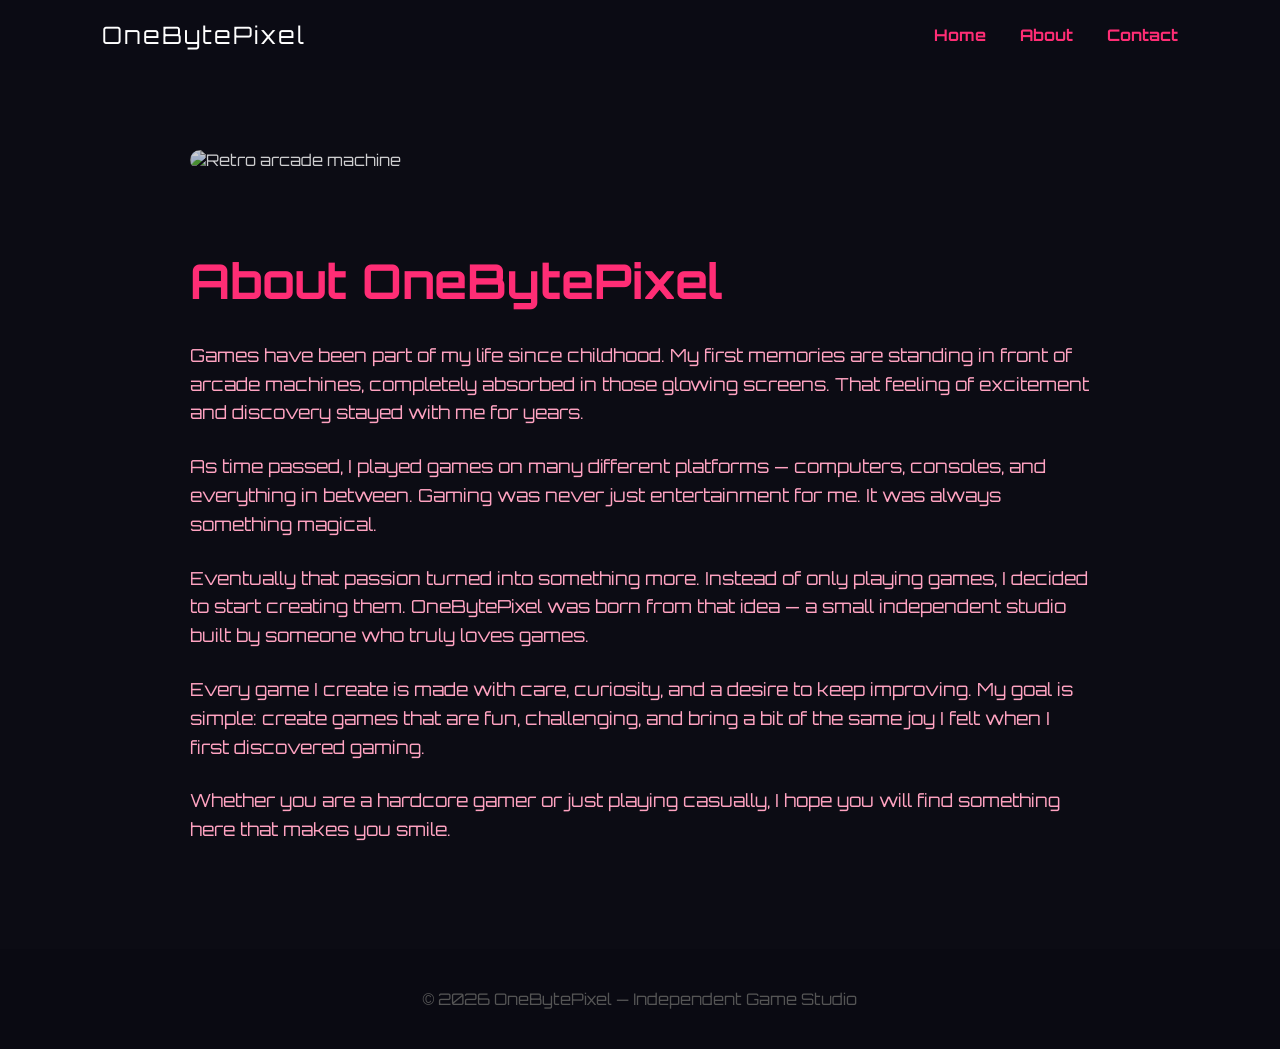
==== about.html @ 666f04f7 "Add files via upload" ====
<!DOCTYPE html>
<html lang="en">
<head>
<meta charset="UTF-8">
<meta name="viewport" content="width=device-width, initial-scale=1.0">
<title>About — OneBytePixel</title>

<link href="https://fonts.googleapis.com/css2?family=Orbitron:wght@400;700&display=swap" rel="stylesheet">

<style>
body{
    font-family:'Orbitron', sans-serif;
    background:#0c0c14;
    color:#fff;
    margin:0;
}

nav{
    display:flex;
    justify-content:space-between;
    align-items:center;
    padding:20px 8%;
    background:rgba(12,12,20,0.8);
}

nav .logo{
    font-size:24px;
    letter-spacing:2px;
}

nav a{
    color:#ff2d75;
    text-decoration:none;
    margin-left:30px;
    font-weight:700;
}

.about{
    padding:80px 8%;
    max-width:900px;
    margin:auto;
}

.about h1{
    font-size:48px;
    color:#ff2d75;
    margin-bottom:30px;
}

.about p{
    font-size:18px;
    color:#ffa3c1;
    margin-bottom:25px;
    line-height:1.6;
}

.about img{
    width:100%;
    border-radius:15px;
    margin-bottom:40px;
    opacity:0.8;
}

footer{
    text-align:center;
    padding:40px 8%;
    background:#0a0a12;
    color:#555;
}
</style>
</head>

<body>

<nav>
<div class="logo">OneBytePixel</div>
<div>
<a href="index.html">Home</a>
<a href="about.html">About</a>
<a href="#">Contact</a>
</div>
</nav>

<section class="about">

<img src="retro-arcade.png" alt="Retro arcade machine">

<h1>About OneBytePixel</h1>

<p>
Games have been part of my life since childhood.
My first memories are standing in front of arcade machines,
completely absorbed in those glowing screens.
That feeling of excitement and discovery stayed with me for years.
</p>

<p>
As time passed, I played games on many different platforms —
computers, consoles, and everything in between.
Gaming was never just entertainment for me.
It was always something magical.
</p>

<p>
Eventually that passion turned into something more.
Instead of only playing games, I decided to start creating them.
OneBytePixel was born from that idea —
a small independent studio built by someone who truly loves games.
</p>

<p>
Every game I create is made with care, curiosity, and a desire to keep improving.
My goal is simple: create games that are fun, challenging,
and bring a bit of the same joy I felt when I first discovered gaming.
</p>

<p>
Whether you are a hardcore gamer or just playing casually,
I hope you will find something here that makes you smile.
</p>

</section>

<footer>
© 2026 OneBytePixel — Independent Game Studio
</footer>

</body>
</html>
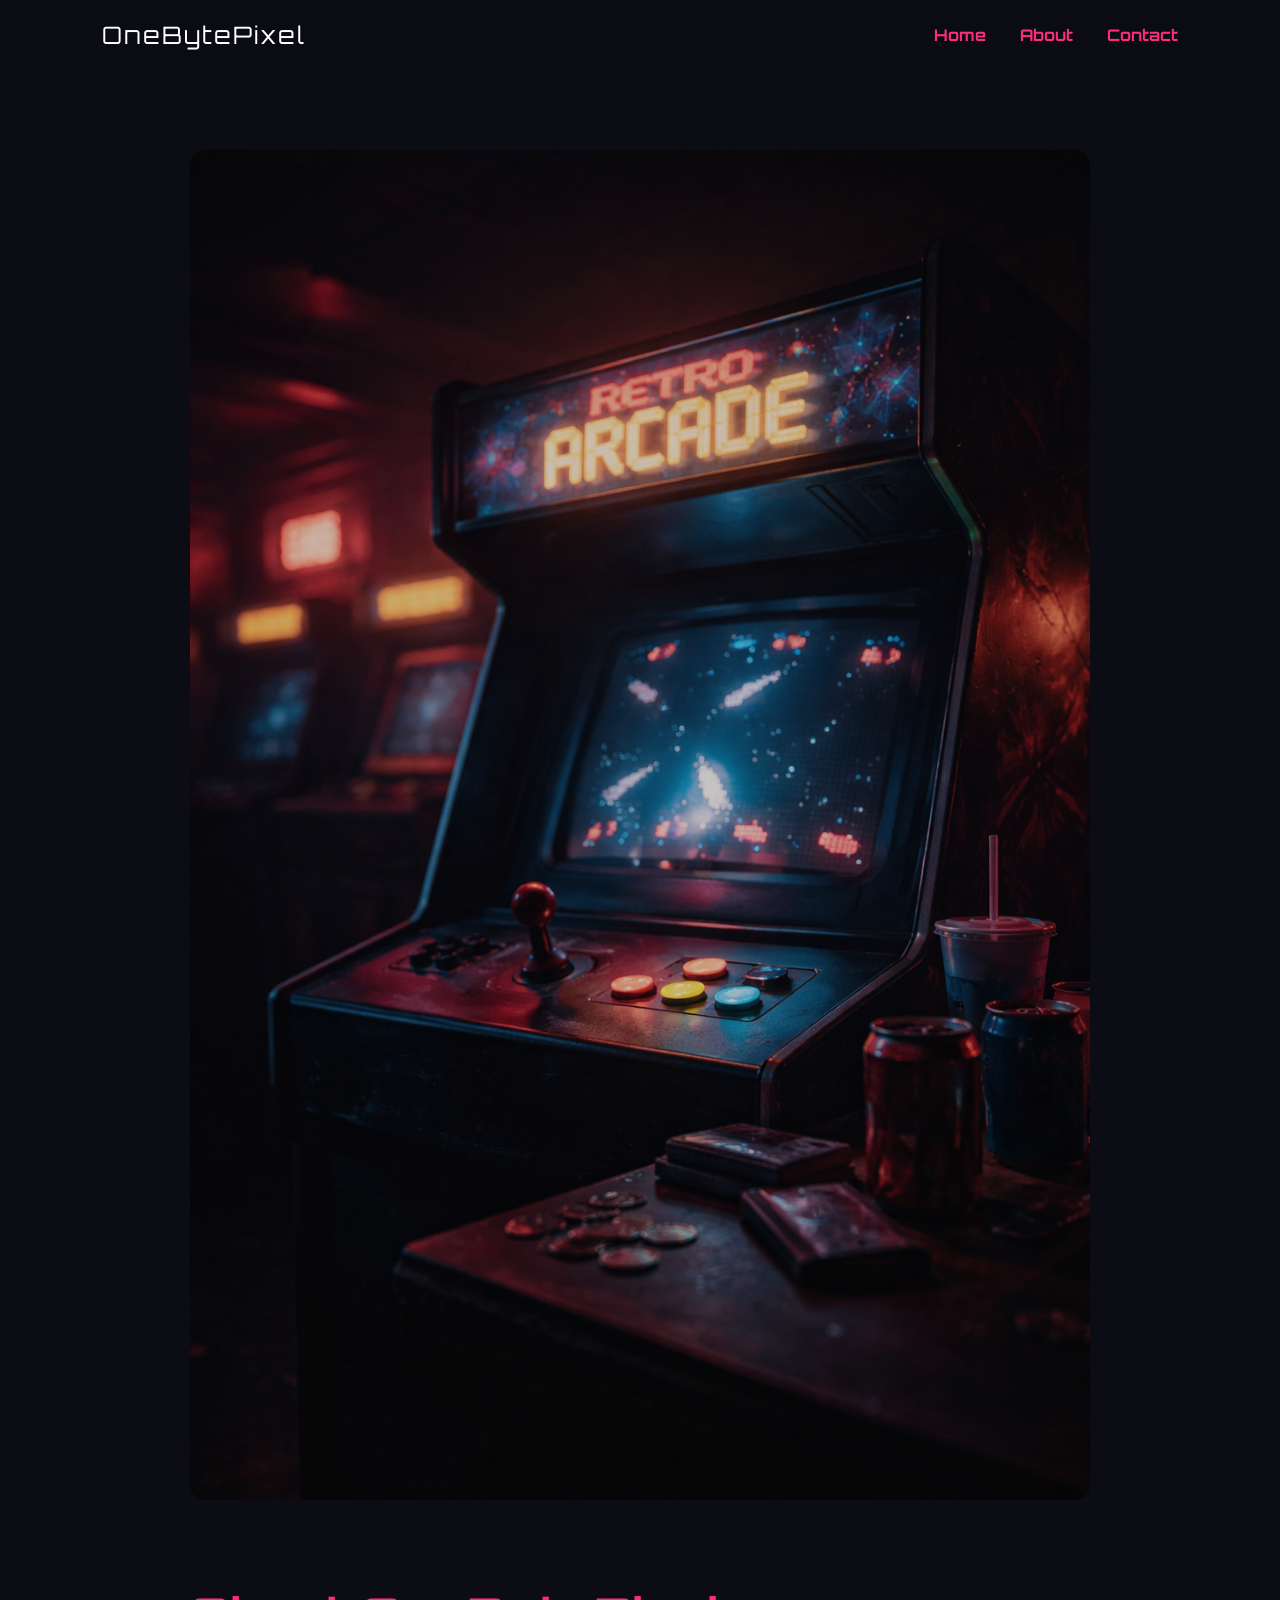
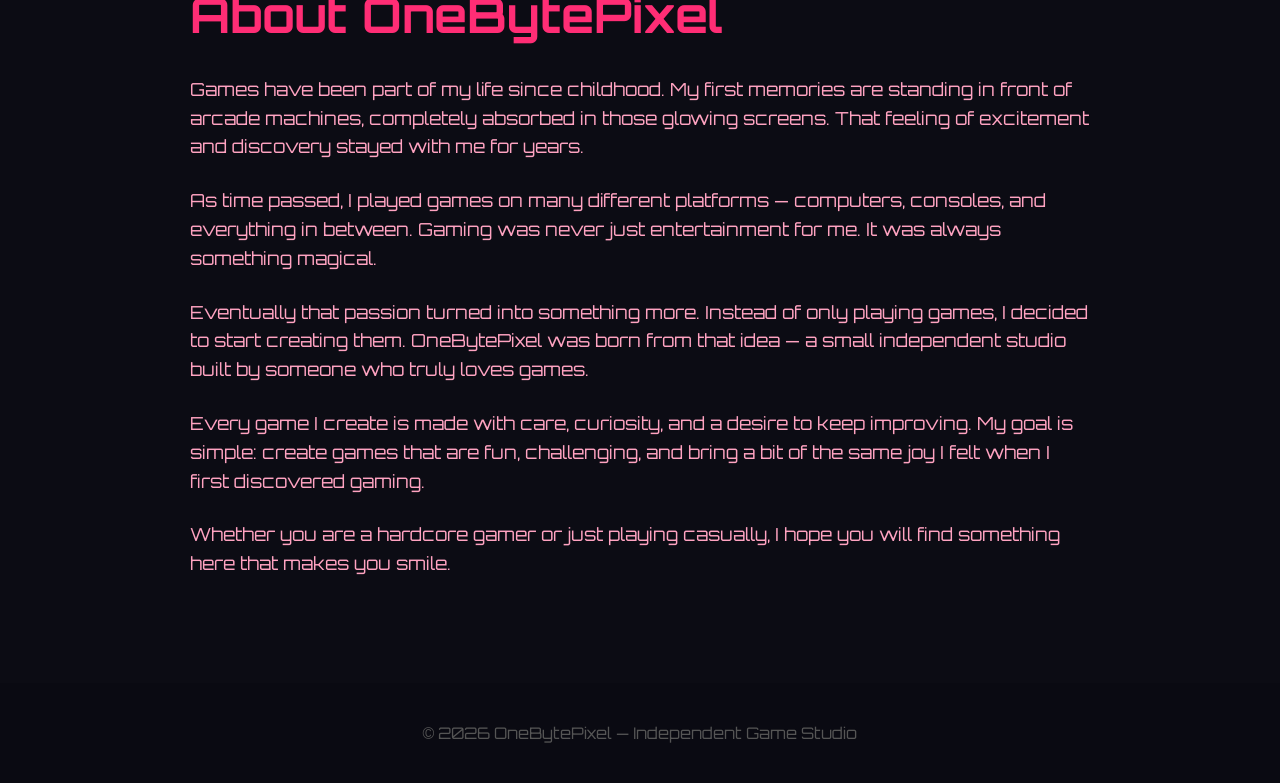
==== commit 61c27f52: "Update about.html" ====
--- a/about.html
+++ b/about.html
@@ -77,7 +77,8 @@
 <div>
 <a href="index.html">Home</a>
 <a href="about.html">About</a>
-<a href="#">Contact</a>
+ <a href="contact.html">Contact</a>
+
 </div>
 </nav>
 
@@ -127,3 +128,4 @@
 
 </body>
 </html>
+
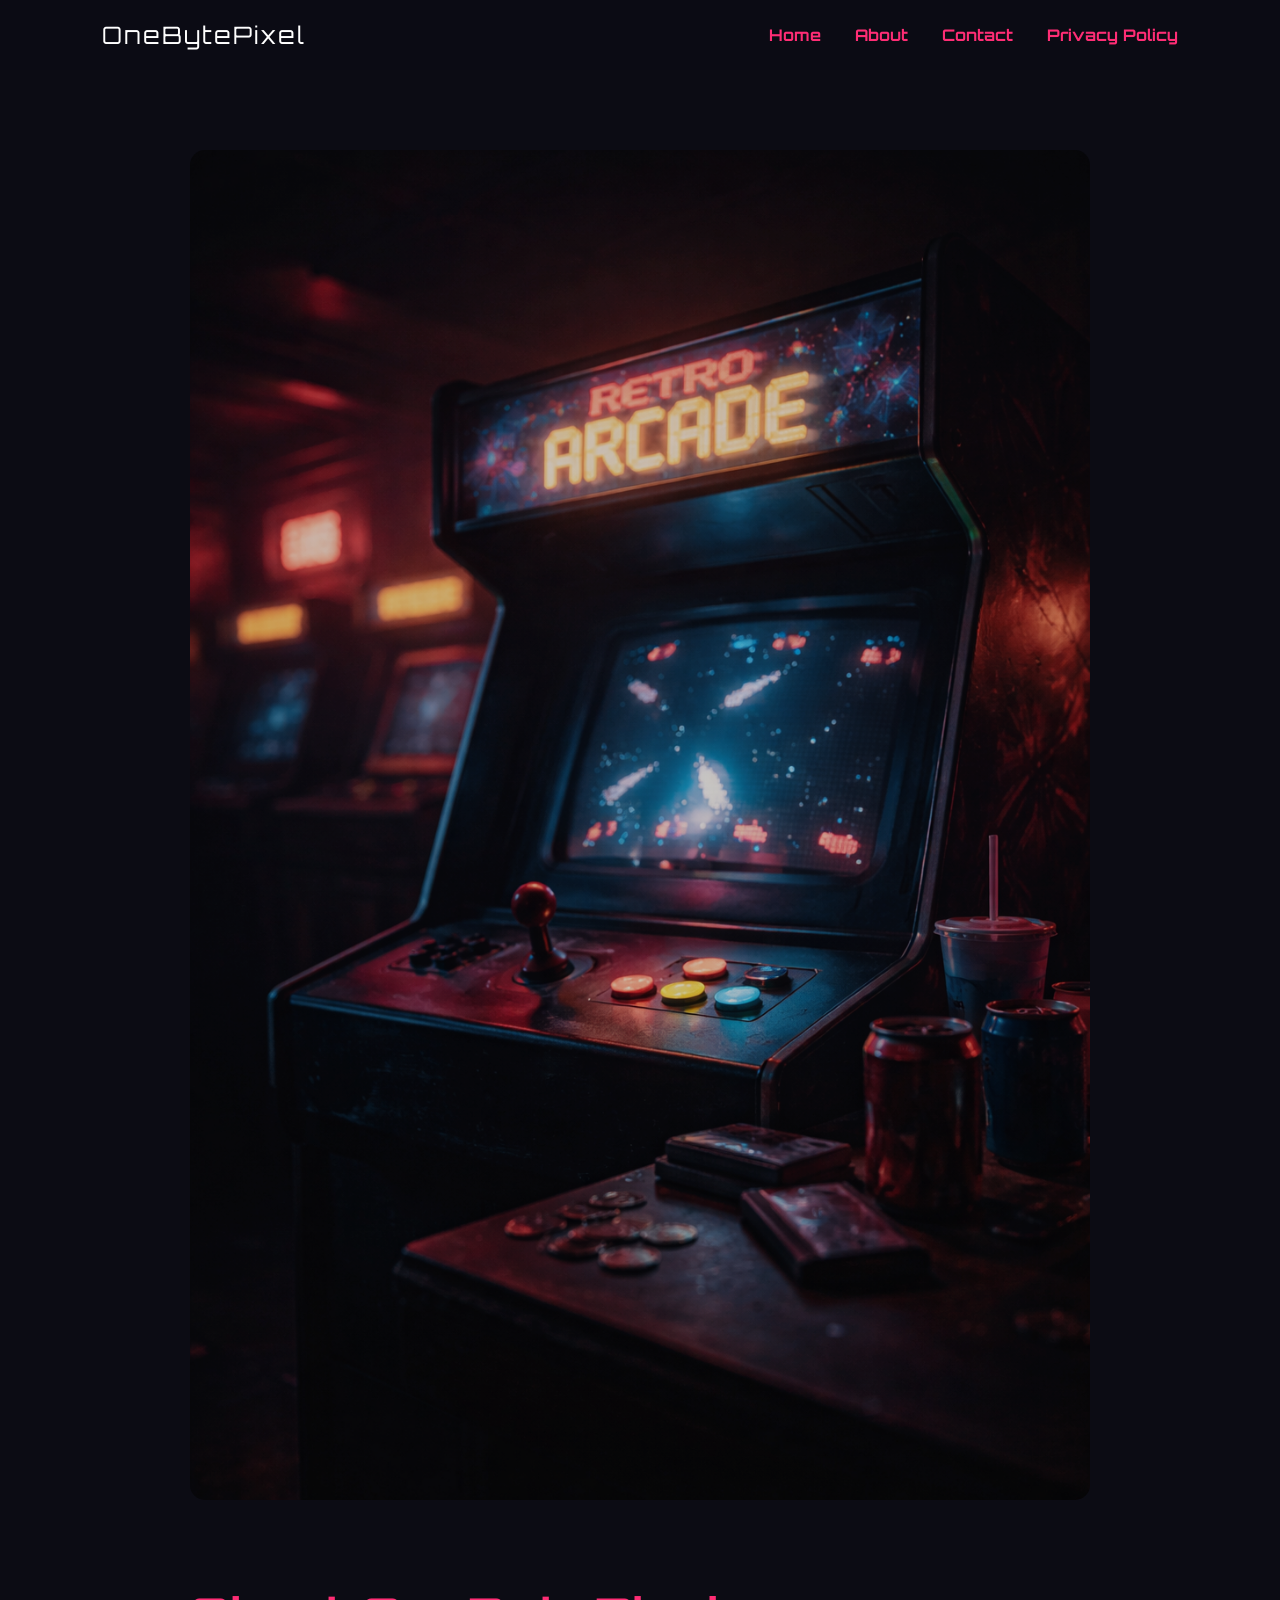
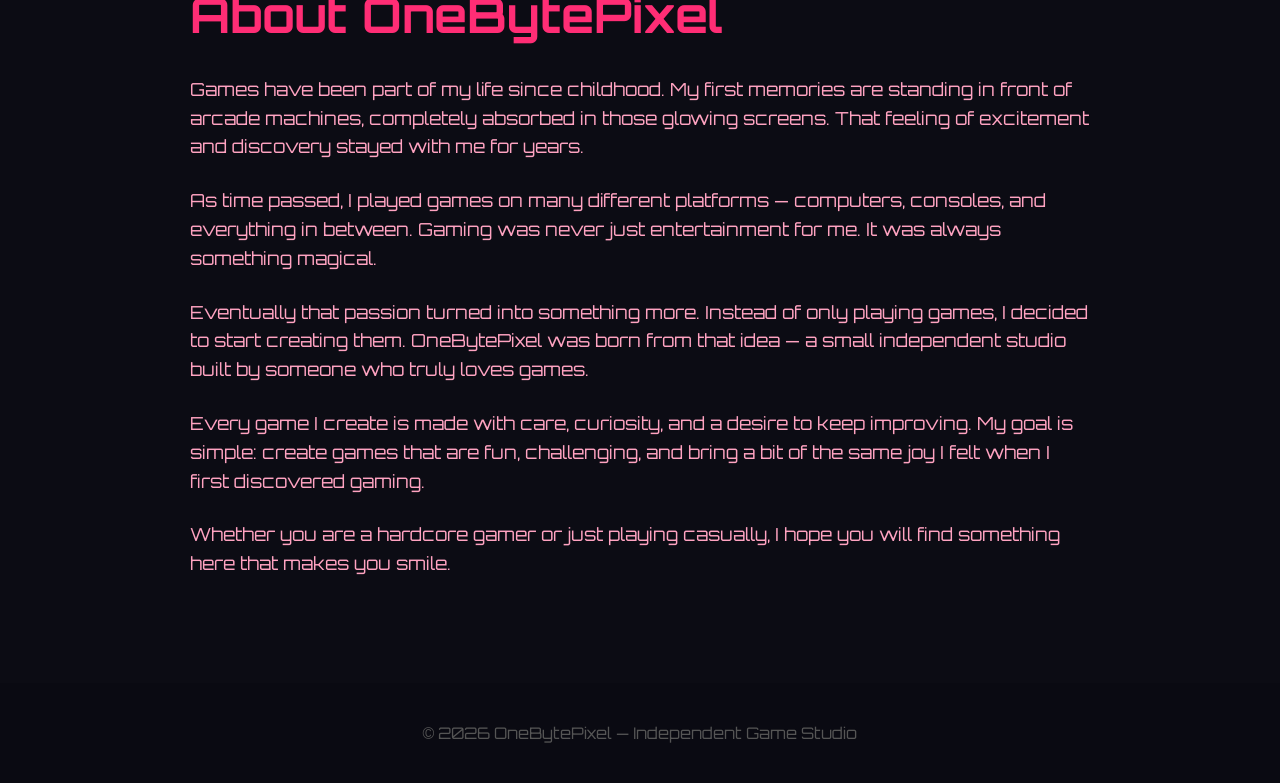
==== commit c49b4b4d: "Update about.html" ====
--- a/about.html
+++ b/about.html
@@ -77,8 +77,9 @@
 <div>
 <a href="index.html">Home</a>
 <a href="about.html">About</a>
- <a href="contact.html">Contact</a>
-
+<a href="contact.html">Contact</a>
+<a href="privacy.html">Privacy Policy</a>
+    
 </div>
 </nav>
 
@@ -129,3 +130,5 @@
 </body>
 </html>
 
+
+
